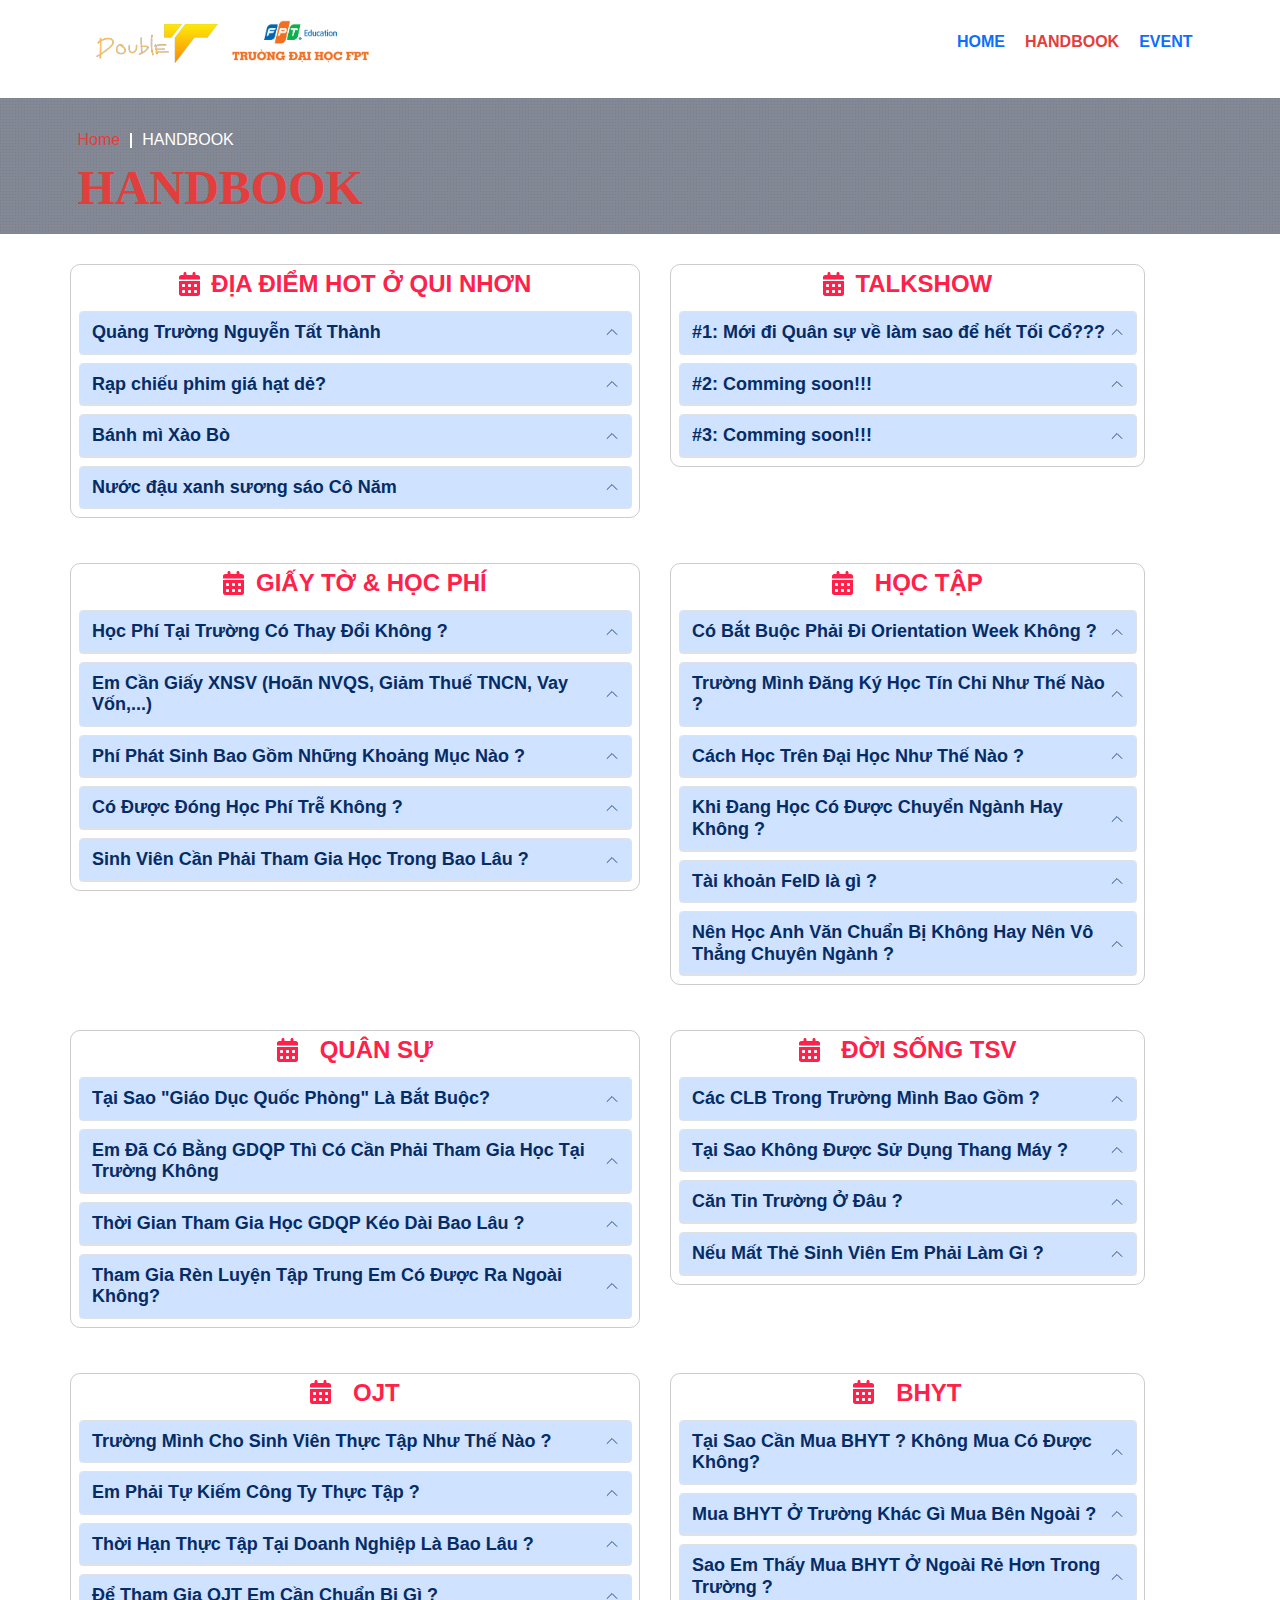
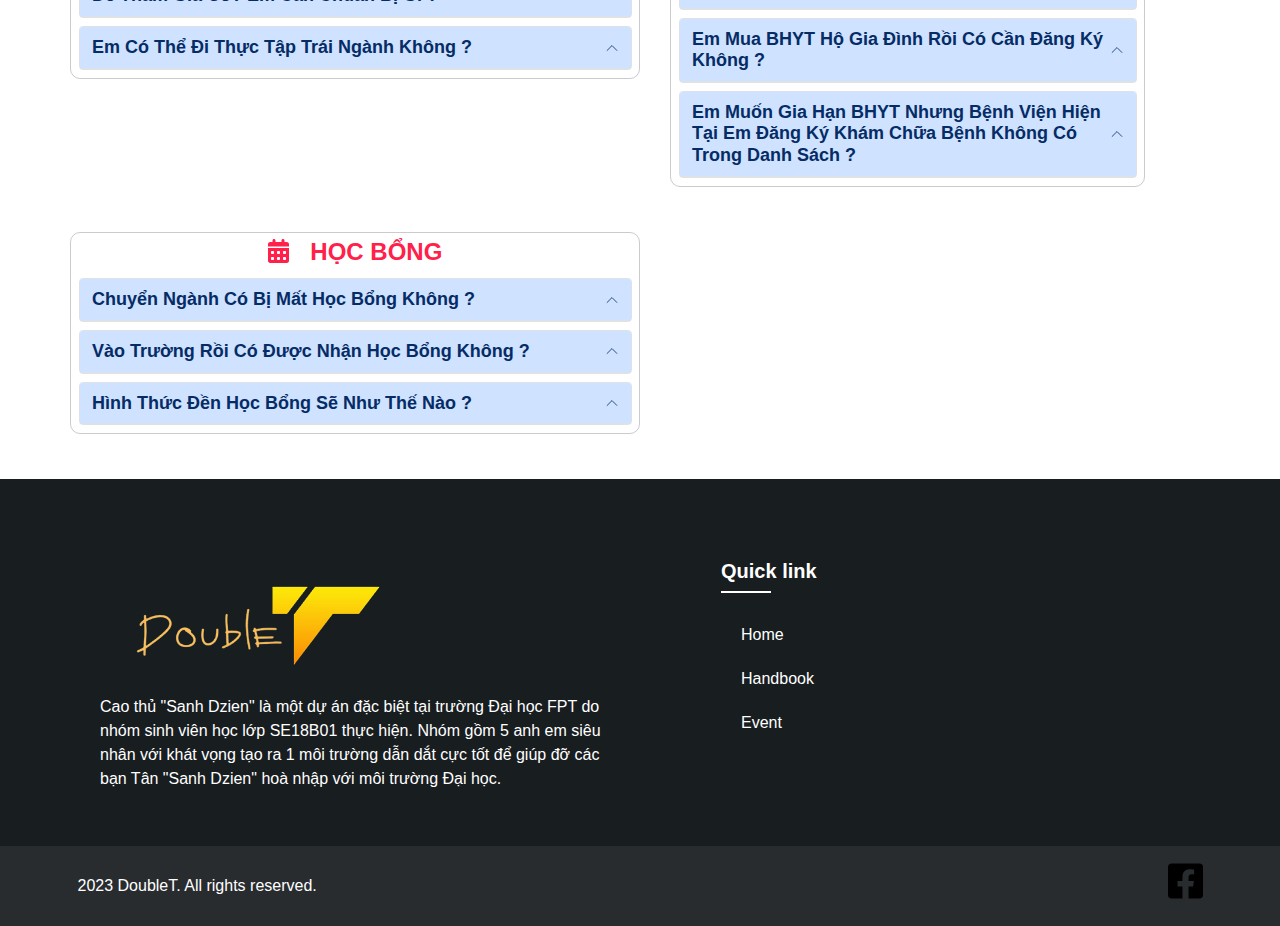
==== faq.html @ 6cdf50bf "Add files via upload" ====
<!DOCTYPE html>
<html lang="en">
    <head>
        <meta charset="UTF-8" />
        <meta name="viewport" content="width=device-width, initial-scale=1.0" />
        <title>Cao thủ "Sanh Dzien"</title>
        <!-- Reset CSS -->
        <link rel="stylesheet" href="./assest/css/reset.css" />
        <!-- bootstrap -->
        <link
            rel="stylesheet"
            href="https://cdn.jsdelivr.net/npm/bootstrap@5.3.0/dist/css/bootstrap.min.css"
        />
        <!-- swiperJS -->
        <link
            rel="stylesheet"
            href="https://cdn.jsdelivr.net/npm/swiper@10/swiper-bundle.min.css"
        />
        <!-- Style CSS -->
        <link rel="stylesheet" href="./assest/css/style.css" />
    </head>
    <body>
        <header
            class="d-flex flex-wrap justify-content-center align-items-center py-3 mb-4 container"
        >
            <a
                href="./index.html"
                class="d-flex align-items-center mb-3 mb-md-0 me-md-auto link-body-emphasis text-decoration-none"
            >
               <img
                    src="./assest/Images/logobrosis.png"
                    alt=""
                    class="logo"
                    style="width: 150px"
                />
                <!--<img
                    src="./assest/Images/logosro1-removebg-preview.png"
                    alt=""
                    class="logo"
                    style="width: 125px"
                />-->
                <img
                    src="./assest/Images/logo_1.webp"
                    alt=""
                    class="logo"
                    style="width: 145px"
                />
            </a>

            <ul class="nav nav-pills">
                <li class="nav-item">
                    <a href="./index.html" class="nav-link " aria-current="page"
                        >HOME</a
                    >
                </li>
                <li class="nav-item"><a href="./faq.html" class="nav-link active">HANDBOOK</a></li>
                <li class="nav-item">
                    <a href="./phongban.html" class="nav-link">EVENT</a>
                </li>
            </ul>
        </header>
        <main>
            <section class="breadcrumb pt-5">
                <div class="boxContent container">
                    <div class="line1">
                        <a href="./index.html" class="active">Home</a>
                        <div class="breakLine"></div>
                        <a href="./faq.html">HANDBOOK</a>
                    </div>
                    <div class="line2"><p class="title">HANDBOOK</p></div>
                </div>
                <div class="dotoverlay"></div>
            </section>
            <section class="faq-main pb-0 mt-5 mb-5">
                <div class="container">
                  <div class="faq-accordian">
                    <div class="row gap-5">
                      <div class="col-lg-6 col-md-12 mb-4" style="
                            height: fit-content;
                            border: 1px solid rgba(0, 0, 0, 0.204);
                            border-radius: 10px;
                          ">
                        <div id="ltsv">
                          <h3 style="text-align: center; margin-bottom: 12px; margin-top: 5px; color: #ff214a">
                            <svg xmlns="http://www.w3.org/2000/svg" style="transform: translateY(-2px);margin-right: 5px;" height="1em" viewBox="0 0 448 512" ><path style="fill: #ff214a;" d="M128 0c17.7 0 32 14.3 32 32V64H288V32c0-17.7 14.3-32 32-32s32 14.3 32 32V64h48c26.5 0 48 21.5 48 48v48H0V112C0 85.5 21.5 64 48 64H96V32c0-17.7 14.3-32 32-32zM0 192H448V464c0 26.5-21.5 48-48 48H48c-26.5 0-48-21.5-48-48V192zm64 80v32c0 8.8 7.2 16 16 16h32c8.8 0 16-7.2 16-16V272c0-8.8-7.2-16-16-16H80c-8.8 0-16 7.2-16 16zm128 0v32c0 8.8 7.2 16 16 16h32c8.8 0 16-7.2 16-16V272c0-8.8-7.2-16-16-16H208c-8.8 0-16 7.2-16 16zm144-16c-8.8 0-16 7.2-16 16v32c0 8.8 7.2 16 16 16h32c8.8 0 16-7.2 16-16V272c0-8.8-7.2-16-16-16H336zM64 400v32c0 8.8 7.2 16 16 16h32c8.8 0 16-7.2 16-16V400c0-8.8-7.2-16-16-16H80c-8.8 0-16 7.2-16 16zm144-16c-8.8 0-16 7.2-16 16v32c0 8.8 7.2 16 16 16h32c8.8 0 16-7.2 16-16V400c0-8.8-7.2-16-16-16H208zm112 16v32c0 8.8 7.2 16 16 16h32c8.8 0 16-7.2 16-16V400c0-8.8-7.2-16-16-16H336c-8.8 0-16 7.2-16 16z"/></svg>
                            ĐỊA ĐIỂM HOT Ở QUI NHƠN
                          </h3>
                        </div>
            
                        <div class="accordion" id="accordionExample">
                            <div class="accordion-item">
                              <h2 class="accordion-header">
                                <button class="accordion-button" type="button" data-bs-toggle="collapse" data-bs-target="#ltsv1" >
                                    Quảng Trường Nguyễn Tất Thành
                                </button>
                              </h2>
                              <div id="ltsv1" class="accordion-collapse collapse" data-bs-parent="#accordionExample">
                                <div class="accordion-body">
                                    <div class="inner">
                                        <p>
                                          là 1 trong những địa điểm không thể bỏ qua khi là 1 sinh viên ở Quy Nhơn. Nơi bắt đầu của muôn vàn câu chuyện tuổi hồng...
                                        
                                      </div>
                        
                                      <p class="desc">Google Map: <a href="https://maps.app.goo.gl/yVKrizW14YyfnUuz7">Click here!!!</a></p>
                                </div>
                                
                              </div>
                            </div>
                          </div>
                          <div class="accordion" id="accordionExample">
                            <div class="accordion-item">
                              <h2 class="accordion-header">
                                <button class="accordion-button" type="button" data-bs-toggle="collapse" data-bs-target="#ltsv2" >
                                  Rạp chiếu phim giá hạt dẻ?
                                </button>
                              </h2>
                              <div id="ltsv2" class="accordion-collapse collapse" data-bs-parent="#accordionExample">
                                <div class="accordion-body">
                                    <div class="inner">
                                        <p>
                                      Mới ra quân chắc các bạn háo hức muốn được khai sáng bởi những bộ phim lắm đúng không, here we go!!!
                                        </p>
                                        <p class="desc">Starlight: <a href="https://maps.app.goo.gl/Dq4npnHm5wUDof3q8">Click here!!!</a></p>
                                        <p class="desc">CGV: <a href="https://maps.app.goo.gl/xbCyx2JVjH7BQ7ii6">Click here!!!</a></p>
                                        <p class="desc">Dcine: <a href="https://maps.app.goo.gl/Xfr3NGsVL3CKywt36">Click here!!!</a></p>
                                      </div>
                                </div>
                              </div>
                            </div>
                            
                        </div>
                        <div class="accordion" id="accordionExample">
                          <div class="accordion-item">
                            <h2 class="accordion-header">
                              <button class="accordion-button" type="button" data-bs-toggle="collapse" data-bs-target="#ltsv3" >
                                  Bánh mì Xào Bò
                              </button>
                            </h2>
                            <div id="ltsv3" class="accordion-collapse collapse" data-bs-parent="#accordionExample">
                              <div class="accordion-body">
                                  <div class="inner">
                                      <p>
                                        Thật là nhiều kỉ niệm cái thời bọn anh cũng là Tân Sanh Diên như các em, cũng trải nghiệm qua món này với giá chỉ 15 cành nhưng cực ngon, đặc biệt vào những ngày cuối tháng!!!
                                      
                                    </div>
                      
                                    <p class="desc">Bánh Mì Xào Bò: <a href="https://maps.app.goo.gl/eTqtLLT6JgPs17zi9">Click here!!!</a></p>
                              </div>
                              
                            </div>
                          </div>
                        </div>
                        <div class="accordion" id="accordionExample">
                          <div class="accordion-item">
                            <h2 class="accordion-header">
                              <button class="accordion-button" type="button" data-bs-toggle="collapse" data-bs-target="#ltsv4" >
                                  Nước đậu xanh sương sáo Cô Năm
                              </button>
                            </h2>
                            <div id="ltsv4" class="accordion-collapse collapse" data-bs-parent="#accordionExample">
                              <div class="accordion-body">
                                  <div class="inner">
                                      <p>
                                        Đây là địa điểm giải khác tiếp theo mà không thể bỏ qua. Nước đậu xanh cực kì cuống đi kèm vài miếng sương sáo hút 1 tí phê tận 9 tầng mây. Giá chỉ 12 cành cho 1 bịch to chà bá
                                      
                                    </div>
                      
                                    <p class="desc">Nước Đậu Cô Năm: <a href="https://maps.app.goo.gl/EDifL4Qu32ECniwm8">Click here!!!</a></p>
                              </div>
                              
                            </div>
                          </div>
                        </div>
                      </div>
                      <div class="col-lg-5 col-md-12 mb-4" style="
                            height: fit-content;
                            border: 1px solid rgba(0, 0, 0, 0.204);
                            border-radius: 10px;
                          ">
                        <div id="tacb">
                          <h3 style="text-align: center; margin-bottom: 12px; margin-top: 5px; color: #ff214a">
                            <svg xmlns="http://www.w3.org/2000/svg" style="transform: translateY(-2px);margin-right: 5px;" height="1em" viewBox="0 0 448 512" ><path style="fill: #ff214a;" d="M128 0c17.7 0 32 14.3 32 32V64H288V32c0-17.7 14.3-32 32-32s32 14.3 32 32V64h48c26.5 0 48 21.5 48 48v48H0V112C0 85.5 21.5 64 48 64H96V32c0-17.7 14.3-32 32-32zM0 192H448V464c0 26.5-21.5 48-48 48H48c-26.5 0-48-21.5-48-48V192zm64 80v32c0 8.8 7.2 16 16 16h32c8.8 0 16-7.2 16-16V272c0-8.8-7.2-16-16-16H80c-8.8 0-16 7.2-16 16zm128 0v32c0 8.8 7.2 16 16 16h32c8.8 0 16-7.2 16-16V272c0-8.8-7.2-16-16-16H208c-8.8 0-16 7.2-16 16zm144-16c-8.8 0-16 7.2-16 16v32c0 8.8 7.2 16 16 16h32c8.8 0 16-7.2 16-16V272c0-8.8-7.2-16-16-16H336zM64 400v32c0 8.8 7.2 16 16 16h32c8.8 0 16-7.2 16-16V400c0-8.8-7.2-16-16-16H80c-8.8 0-16 7.2-16 16zm144-16c-8.8 0-16 7.2-16 16v32c0 8.8 7.2 16 16 16h32c8.8 0 16-7.2 16-16V400c0-8.8-7.2-16-16-16H208zm112 16v32c0 8.8 7.2 16 16 16h32c8.8 0 16-7.2 16-16V400c0-8.8-7.2-16-16-16H336c-8.8 0-16 7.2-16 16z"/></svg>
                            TALKSHOW
                          </h3>
                        </div>
                        <!-- item1 -->
                        <div class="accordion" id="accordionExample">
                            <div class="accordion-item">
                              <h2 class="accordion-header">
                                <button class="accordion-button" type="button" data-bs-toggle="collapse" data-bs-target="#tacb1" >
                                    #1: Mới đi Quân sự về làm sao để hết Tối Cổ???
                                </button>
                              </h2>
                              <div id="tacb1" class="accordion-collapse collapse" data-bs-parent="#accordionExample">
                                <div class="accordion-body">
                                    <div class="inner">
                                        <p>
                                          <!---->
                                        </p>
                                        <p>
                                          <!---->
                                        </p>
                                    </div>
                                </div>
                              </div>
                            </div>
                        </div>
                        <!-- item2 -->
                        <div class="accordion" id="accordionExample">
                            <div class="accordion-item">
                              <h2 class="accordion-header">
                                <button class="accordion-button" type="button" data-bs-toggle="collapse" data-bs-target="#tacb2" >
                                    #2: Comming soon!!!
                                </button>
                              </h2>
                              <div id="tacb2" class="accordion-collapse collapse" data-bs-parent="#accordionExample">
                                <div class="accordion-body">
                                    <div class="inner">
                                        <p>
                                          <!---->
                                        </p>
                                        <p>
                                          <!---->
                                        </p>
                                      </div>
                                </div>
                              </div>
                            </div>
                        </div>
                        <!-- item3 -->
                        <div class="accordion" id="accordionExample">
                            <div class="accordion-item">
                              <h2 class="accordion-header">
                                <button class="accordion-button" type="button" data-bs-toggle="collapse" data-bs-target="#tacb3" >
                                    #3: Comming soon!!!
                                </button>
                              </h2>
                              <div id="tacb3" class="accordion-collapse collapse" data-bs-parent="#accordionExample">
                                <div class="accordion-body">
                                    <div class="inner">
                                        <p><!----></p>
                                        <br>
                                        <p>
                                          <strong><!----></strong> <!---->
                                        </p>
                                        <br>
                                        <p>
                                          <strong><!----></strong>
                                          <!---->
                                        </p>
                                        <br>
                                        
                                      </div>
                                </div>
                              </div>
                            </div>
                        </div>
                      </div>
                      <div class="col-lg-6 col-md-12 mb-4" style="
                            height: fit-content;
                            border: 1px solid rgba(0, 0, 0, 0.204);
                            border-radius: 10px;
                          ">
                        <div id="gthp">
                          <h3 style="text-align: center;margin-bottom: 12px; margin-top: 5px; color: #ff214a">
                            <svg xmlns="http://www.w3.org/2000/svg" style="transform: translateY(-2px);margin-right: 5px;" height="1em" viewBox="0 0 448 512" ><path style="fill: #ff214a;" d="M128 0c17.7 0 32 14.3 32 32V64H288V32c0-17.7 14.3-32 32-32s32 14.3 32 32V64h48c26.5 0 48 21.5 48 48v48H0V112C0 85.5 21.5 64 48 64H96V32c0-17.7 14.3-32 32-32zM0 192H448V464c0 26.5-21.5 48-48 48H48c-26.5 0-48-21.5-48-48V192zm64 80v32c0 8.8 7.2 16 16 16h32c8.8 0 16-7.2 16-16V272c0-8.8-7.2-16-16-16H80c-8.8 0-16 7.2-16 16zm128 0v32c0 8.8 7.2 16 16 16h32c8.8 0 16-7.2 16-16V272c0-8.8-7.2-16-16-16H208c-8.8 0-16 7.2-16 16zm144-16c-8.8 0-16 7.2-16 16v32c0 8.8 7.2 16 16 16h32c8.8 0 16-7.2 16-16V272c0-8.8-7.2-16-16-16H336zM64 400v32c0 8.8 7.2 16 16 16h32c8.8 0 16-7.2 16-16V400c0-8.8-7.2-16-16-16H80c-8.8 0-16 7.2-16 16zm144-16c-8.8 0-16 7.2-16 16v32c0 8.8 7.2 16 16 16h32c8.8 0 16-7.2 16-16V400c0-8.8-7.2-16-16-16H208zm112 16v32c0 8.8 7.2 16 16 16h32c8.8 0 16-7.2 16-16V400c0-8.8-7.2-16-16-16H336c-8.8 0-16 7.2-16 16z"/></svg>
                            GIẤY TỜ &amp; HỌC PHÍ
                          </h3>
                        </div>
            
                        <!-- item1 -->
                        <div class="accordion" id="accordionExample">
                            <div class="accordion-item">
                              <h2 class="accordion-header">
                                <button class="accordion-button" type="button" data-bs-toggle="collapse" data-bs-target="#gthp1" >
                                    Học Phí Tại Trường Có Thay Đổi Không ?
                                </button>
                              </h2>
                              <div id="gthp1" class="accordion-collapse collapse" data-bs-parent="#accordionExample">
                                <div class="accordion-body">
                                    <div class="inner">
                                        <p>
                                          - Trường sẽ tăng học phí tùy theo thông báo được đề ra.
                                        </p>
                                        <p>
                                          - Thông báo thay đổi học phí sẽ được đăng cách thời điểm
                                          tăng ít nhất 01 kỳ, nên hãy theo dõi trên FAP để cập
                                          nhật thông tin nhé.
                                        </p>
                                      </div>
                                </div>
                              </div>
                            </div>
                        </div>
                        <!-- item2 -->
                        <div class="accordion" id="accordionExample">
                            <div class="accordion-item">
                              <h2 class="accordion-header">
                                <button class="accordion-button" type="button" data-bs-toggle="collapse" data-bs-target="#gthp2" >
                                    Em Cần Giấy XNSV (Hoãn NVQS, Giảm Thuế TNCN, Vay Vốn,...)
                                </button>
                              </h2>
                              <div id="gthp2" class="accordion-collapse collapse" data-bs-parent="#accordionExample">
                                <div class="accordion-body">
                                    <div class="inner">
                                        <p>
                                          <strong>1. Offline:</strong> bạn có thể thực hiện thủ
                                          tục trực tiếp tại Dịch vụ sinh viên (P.106)
                                        </p>
                                        <p>
                                          <strong>2. Online:</strong> vào FAP &gt; Phân mục Thủ tục
                                          giấy tờ &gt; Xác nhận sinh viên &gt; Điền thông tin &gt; Tải mẫu
                                          đơn &gt; Upload mẫu đơn &gt; Nộp
                                        </p>
                                        <br>
                                        <p>
                                          Thời gian nhận đơn có chữ ký và đóng dấu sẽ sau 2-3 ngày
                                          làm việc đối với giấy XNSV, giảm thuế và từ 2-3 tuần với các thủ tục vay vốn.
                                          TSV cần chú ý thời gian để đến Dịch vụ sinh viên (P.106) nhận bản cứng. Phí 
                                          thực hiện: 20.000đ/đơn.
                                        </p>
                                      </div>
                                </div>
                              </div>
                            </div>
                        </div>
                        <!-- item3 -->
                        <div class="accordion" id="accordionExample">
                            <div class="accordion-item">
                              <h2 class="accordion-header">
                                <button class="accordion-button" type="button" data-bs-toggle="collapse" data-bs-target="#gthp3" >
                                    Phí Phát Sinh Bao Gồm Những Khoảng Mục Nào ?
                                </button>
                              </h2>
                              <div id="gthp3" class="accordion-collapse collapse" data-bs-parent="#accordionExample">
                                <div class="accordion-body">
                                    <div class="inner">
                                        <p>Các chi phí phát sinh khi yêu cầu làm các thủ tục giấy tờ: <br>
                                            Phí Phúc Tra: 200.000đ (Sẽ được trả lại nếu điểm có thay đổi<br>
                                            Phí XNSV: 20.000đ<br>
                                            Phí Đóng học trễ hạn: 2.300.000đ<br>
                                            Phí Làm lại thẻ sinh viên: 100.000đ<br>
                                            Phí Chuyển Ngành: 2.300.000đ<br>
                                            Phí yêu cầu cấp bảng điểm quá trình: 200.000đ<br>
                                            ...
                                        </p>
                                      </div>
                                </div>
                              </div>
                            </div>
                        </div>
                        <!-- item4--> 
                        <div class="accordion" id="accordionExample">
                            <div class="accordion-item">
                              <h2 class="accordion-header">
                                <button class="accordion-button" type="button" data-bs-toggle="collapse" data-bs-target="#gthp4" >
                                    Có Được Đóng Học Phí Trễ Không ?
                                </button>
                              </h2>
                              <div id="gthp4" class="accordion-collapse collapse" data-bs-parent="#accordionExample">
                                <div class="accordion-body">
                                    <div class="inner">
                                        <p>
                                          - Trường sẽ thông báo thời hạn nộp học phí trên FAP.
                                        </p>
                                        <p>
                                          - Nộp trễ hạn SV sẽ được xem là
                                          <strong>"Tự nguyện thôi học"</strong>.
                                        </p>
                                        <p>
                                          - Cần đóng phí 2.300.000đ kèm học phí để có thể tham gia
                                          học tập.
                                        </p>
                                      </div>
                                </div>
                              </div>
                            </div>
                        </div>
                        <!-- item5 -->
                        <div class="accordion" id="accordionExample">
                            <div class="accordion-item">
                              <h2 class="accordion-header">
                                <button class="accordion-button" type="button" data-bs-toggle="collapse" data-bs-target="#gthp5" >
                                    Sinh Viên Cần Phải Tham Gia Học Trong Bao Lâu ?
                                </button>
                              </h2>
                              <div id="gthp5" class="accordion-collapse collapse" data-bs-parent="#accordionExample">
                                <div class="accordion-body">
                                    <div class="inner">
                                        <p>
                                          - Bao gồm: 09 kỳ học (không bao gồm thời gian học tiếng
                                          Anh dự bị)
                                        </p>
                                        <p>
                                          - Thời gian tối đa sinh viên được theo học ở trường là
                                          14 kỳ/người/ngành học (Bao gồm thời gian bảo lưu).
                                        </p>
                                        <p>- Bảo lưu không được quá 02 kỳ liên tiếp.</p>
                                      </div>
                                </div>
                              </div>
                            </div>
                        </div>
                      </div>
                      <div class="col-lg-5 col-md-12 mb-4" style="
                            height: fit-content;
                            border: 1px solid rgba(0, 0, 0, 0.204);
                            border-radius: 10px;
                          ">
                        <div id="ht">
                          <h3 style="text-align: center;margin-bottom: 12px; margin-top: 5px; color: #ff214a">
                            <svg xmlns="http://www.w3.org/2000/svg" style="transform: translateY(-2px);margin-right: 5px;" height="1em" viewBox="0 0 448 512" ><path style="fill: #ff214a;" d="M128 0c17.7 0 32 14.3 32 32V64H288V32c0-17.7 14.3-32 32-32s32 14.3 32 32V64h48c26.5 0 48 21.5 48 48v48H0V112C0 85.5 21.5 64 48 64H96V32c0-17.7 14.3-32 32-32zM0 192H448V464c0 26.5-21.5 48-48 48H48c-26.5 0-48-21.5-48-48V192zm64 80v32c0 8.8 7.2 16 16 16h32c8.8 0 16-7.2 16-16V272c0-8.8-7.2-16-16-16H80c-8.8 0-16 7.2-16 16zm128 0v32c0 8.8 7.2 16 16 16h32c8.8 0 16-7.2 16-16V272c0-8.8-7.2-16-16-16H208c-8.8 0-16 7.2-16 16zm144-16c-8.8 0-16 7.2-16 16v32c0 8.8 7.2 16 16 16h32c8.8 0 16-7.2 16-16V272c0-8.8-7.2-16-16-16H336zM64 400v32c0 8.8 7.2 16 16 16h32c8.8 0 16-7.2 16-16V400c0-8.8-7.2-16-16-16H80c-8.8 0-16 7.2-16 16zm144-16c-8.8 0-16 7.2-16 16v32c0 8.8 7.2 16 16 16h32c8.8 0 16-7.2 16-16V400c0-8.8-7.2-16-16-16H208zm112 16v32c0 8.8 7.2 16 16 16h32c8.8 0 16-7.2 16-16V400c0-8.8-7.2-16-16-16H336c-8.8 0-16 7.2-16 16z"/></svg>
                            <i class="fa fa-angle-right" style="margin: 5px"></i>
                            HỌC TẬP
                          </h3>
                        </div>
                        <!-- item1 -->
                        <div class="accordion" id="accordionExample">
                            <div class="accordion-item">
                              <h2 class="accordion-header">
                                <button class="accordion-button" type="button" data-bs-toggle="collapse" data-bs-target="#ht1" >
                                    Có Bắt Buộc Phải Đi Orientation Week Không ?
                                </button>
                              </h2>
                              <div id="ht1" class="accordion-collapse collapse" data-bs-parent="#accordionExample">
                                <div class="accordion-body">
                                    <div class="inner">
                                        <p>
                                          Bắt buộc em nhé, Orientation week là chuỗi định hướng
                                          giúp SV nắm được các thông tin cơ bản về kỹ năng mềm,
                                          thời gian học, các phòng ban hỗ trợ, CLB,... cung cấp
                                          cho SV hành trang hòa nhập vào môi trường mới.
                                        </p>
                                      </div>
                                </div>
                              </div>
                            </div>
                        </div>
                        <!-- item2 -->
                        <div class="accordion" id="accordionExample">
                            <div class="accordion-item">
                              <h2 class="accordion-header">
                                <button class="accordion-button" type="button" data-bs-toggle="collapse" data-bs-target="#ht2" >
                                    Trường Mình Đăng Ký Học Tín Chỉ Như Thế Nào ?
                                </button>
                              </h2>
                              <div id="ht2" class="accordion-collapse collapse" data-bs-parent="#accordionExample">
                                <div class="accordion-body">
                                    <div class="inner">
                                        <p>
                                          Trường theo hệ thống đăng ký theo môn. Mỗi môn sẽ tương
                                          đương với số tín chỉ khác nhau. Hãy theo dõi FAP để xem
                                          chi tiết nhé.
                                        </p>
                                      </div>
                                </div>
                              </div>
                            </div>
                        </div>
                        <!-- item3 -->
                        <div class="accordion" id="accordionExample">
                            <div class="accordion-item">
                              <h2 class="accordion-header">
                                <button class="accordion-button" type="button" data-bs-toggle="collapse" data-bs-target="#ht3" >
                                    Cách Học Trên Đại Học Như Thế Nào ?
                                </button>
                              </h2>
                              <div id="ht3" class="accordion-collapse collapse" data-bs-parent="#accordionExample">
                                <div class="accordion-body">
                                    <div class="inner">
                                        <p>
                                          Trường học là nơi tạo môi trường để các bạn có thể học
                                          tập mà trong đó: giảng viên sẽ là người hướng dẫn. Chính
                                          vì vậy đại học cần tính tự lập, nỗ lực và kỷ luật cao để
                                          đạt được thành tích tốt nhé.
                                        </p>
                                      </div>
                                </div>
                              </div>
                            </div>
                        </div>
                        <!-- item4 -->
                        <div class="accordion" id="accordionExample">
                            <div class="accordion-item">
                              <h2 class="accordion-header">
                                <button class="accordion-button" type="button" data-bs-toggle="collapse" data-bs-target="#ht4" >
                                    Khi Đang Học Có Được Chuyển Ngành Hay Không ?
                                </button>
                              </h2>
                              <div id="ht4" class="accordion-collapse collapse" data-bs-parent="#accordionExample">
                                <div class="accordion-body">
                                    <div class="inner">
                                        <p>
                                          - Việc chuyển ngành sẽ cần phải thực hiện trước 04 tuần
                                          khi kỳ học mới bắt đầu.
                                        </p>
                                        <p>
                                          - Phí thực hiện là:<strong> 2.300.000đ/lần.</strong>
                                        </p>
                                        <p>
                                          - Thủ tục thực hiện có thể online trên FAP hoặc offline
                                          tại Dịch vụ sinh viên (P.106).
                                        </p>
                                      </div>
                                </div>
                              </div>
                            </div>
                        </div>
                        <!-- item5 -->
                        <div class="accordion" id="accordionExample">
                            <div class="accordion-item">
                              <h2 class="accordion-header">
                                <button class="accordion-button" type="button" data-bs-toggle="collapse" data-bs-target="#ht5" >
                                    Tài khoản FeID là gì ?
                                </button>
                              </h2>
                              <div id="ht5" class="accordion-collapse collapse" data-bs-parent="#accordionExample">
                                <div class="accordion-body">
                                    <div class="inner">
                                        <p>
                                          - Khi vào trường TSV sẽ cung cấp mail cá nhân cho phòng
                                          đào tạo để được cấp tài khoản FeId
                                        </p>
                                        <p>
                                          - Sinh viên sẽ dùng để đăng nhập vào trang fap.fpt.edu.vn
                                          để cập nhật thời khoá biểu, điểm thi, tin tức từ trường
                                        </p>
                                        <p>
                                          - Mọi vấn đề liên hệ đến BroSis của mình đê được hướng dẫn
                                          hổ trợ.
                                        </p>
                                      </div>
                                </div>
                              </div>
                            </div>
                        </div>
                        <!-- item6 -->
                        <div class="accordion" id="accordionExample">
                            <div class="accordion-item">
                              <h2 class="accordion-header">
                                <button class="accordion-button" type="button" data-bs-toggle="collapse" data-bs-target="#ht6" >
                                    Nên Học Anh Văn Chuẩn Bị Không Hay Nên Vô Thẳng Chuyên Ngành ?
                                </button>
                              </h2>
                              <div id="ht6" class="accordion-collapse collapse" data-bs-parent="#accordionExample">
                                <div class="accordion-body">
                                    <div class="inner">
                                        <p>- Quyết định là tùy thuộc vào bạn.</p>
                                        <p>
                                          - Nếu không cần lo lắng tài chính, muốn nhiều trải
                                          nghiệm thì học tiếng Anh sẽ cung cấp theo cho bạn khoảng
                                          thời gian, kỷ niệm sinh hoạt cùng bạn bè,...
                                        </p>
                                        <p>
                                          - Có nguyện vọng sớm tốt nghiệp: nộp bằng tiếng Anh để
                                          được vào thẳng chuyên ngành --&gt; rút ngắn được thời gian
                                          tham gia học.
                                        </p>
                                      </div>
                                </div>
                              </div>
                            </div>
                        </div>
                      </div>
                      <div class="col-lg-6 col-md-12 mb-4" style="
                            height: fit-content;
                            border: 1px solid rgba(0, 0, 0, 0.204);
                            border-radius: 10px;
                          ">
                        <div id="qs">
                          <h3 style="text-align: center;margin-bottom: 12px; margin-top: 5px; color: #ff214a">
                            <svg xmlns="http://www.w3.org/2000/svg" style="transform: translateY(-2px);margin-right: 5px;" height="1em" viewBox="0 0 448 512" ><path style="fill: #ff214a;" d="M128 0c17.7 0 32 14.3 32 32V64H288V32c0-17.7 14.3-32 32-32s32 14.3 32 32V64h48c26.5 0 48 21.5 48 48v48H0V112C0 85.5 21.5 64 48 64H96V32c0-17.7 14.3-32 32-32zM0 192H448V464c0 26.5-21.5 48-48 48H48c-26.5 0-48-21.5-48-48V192zm64 80v32c0 8.8 7.2 16 16 16h32c8.8 0 16-7.2 16-16V272c0-8.8-7.2-16-16-16H80c-8.8 0-16 7.2-16 16zm128 0v32c0 8.8 7.2 16 16 16h32c8.8 0 16-7.2 16-16V272c0-8.8-7.2-16-16-16H208c-8.8 0-16 7.2-16 16zm144-16c-8.8 0-16 7.2-16 16v32c0 8.8 7.2 16 16 16h32c8.8 0 16-7.2 16-16V272c0-8.8-7.2-16-16-16H336zM64 400v32c0 8.8 7.2 16 16 16h32c8.8 0 16-7.2 16-16V400c0-8.8-7.2-16-16-16H80c-8.8 0-16 7.2-16 16zm144-16c-8.8 0-16 7.2-16 16v32c0 8.8 7.2 16 16 16h32c8.8 0 16-7.2 16-16V400c0-8.8-7.2-16-16-16H208zm112 16v32c0 8.8 7.2 16 16 16h32c8.8 0 16-7.2 16-16V400c0-8.8-7.2-16-16-16H336c-8.8 0-16 7.2-16 16z"/></svg>
                            <i class="fa fa-sun" style="margin: 5px"></i>
                            QUÂN SỰ
                          </h3>
                        </div>
            
                        <!-- item1 -->
                        <div class="accordion" id="accordionExample">
                            <div class="accordion-item">
                              <h2 class="accordion-header">
                                <button class="accordion-button" type="button" data-bs-toggle="collapse" data-bs-target="#qs1" >
                                    Tại Sao "Giáo Dục Quốc Phòng" Là Bắt Buộc?
                                </button>
                              </h2>
                              <div id="qs1" class="accordion-collapse collapse" data-bs-parent="#accordionExample">
                                <div class="accordion-body">
                                    <div class="inner">
                                        <p>
                                          - Đây là một trong những điều kiện để được xét tốt
                                          nghiệp bậc cử nhân.
                                        </p>
                                        <p>
                                          - Sau khi tham gia học GDQP các bạn sinh viên sẽ nhận
                                          được bằng chứng nhận hoàn thành sau khi học (Theo dõi
                                          FAP để biết về lịch phát bằng nếu có).
                                        </p>
                                      </div>
                                </div>
                              </div>
                            </div>
                        </div>
                        <!-- item2 -->
                        <div class="accordion" id="accordionExample">
                            <div class="accordion-item">
                              <h2 class="accordion-header">
                                <button class="accordion-button" type="button" data-bs-toggle="collapse" data-bs-target="#qs2" >
                                    Em Đã Có Bằng GDQP Thì Có Cần Phải Tham Gia Học Tại Trường Không
                                </button>
                              </h2>
                              <div id="qs2" class="accordion-collapse collapse" data-bs-parent="#accordionExample">
                                <div class="accordion-body">
                                    <div class="inner">
                                        <p>
                                          - Vẫn có vì đi kèm với học GDQP đây còn được xem là
                                          ""tháng rèn luyện tập trung"" - là thời gian để TSV rèn
                                          luyện tính tự lập và hòa nhập nhanh chóng hơn trong môi
                                          trường.
                                        </p>
                                        <p>
                                          - Tuy nhiên TSV sẽ được miễn học lý thuyết và chỉ cần
                                          tham gia học thực hành tại Trường Quân sự Quân khu 7
                                          theo sự sắp xếp của nhà trường.
                                        </p>
                                        <p>
                                          - Để được miễn học phần lý thuyết SV cần nộp bảng cứng
                                          của chứng chỉ GDQP tại Dịch vụ sinh viên (P.106).
                                        </p>
                                      </div>
                                </div>
                              </div>
                            </div>
                        </div>
                        <!-- item3 -->
                        <div class="accordion" id="accordionExample">
                            <div class="accordion-item">
                              <h2 class="accordion-header">
                                <button class="accordion-button" type="button" data-bs-toggle="collapse" data-bs-target="#qs3" >
                                    Thời Gian Tham Gia Học GDQP Kéo Dài Bao Lâu ?
                                </button>
                              </h2>
                              <div id="qs3" class="accordion-collapse collapse" data-bs-parent="#accordionExample">
                                <div class="accordion-body">
                                    <div class="inner">
                                        <p>
                                          Sẽ kéo dài trong 01 tháng. Lịch trình chi tiết sẽ thông
                                          báo sau trong mục "Lịch trình TSV".
                                        </p>
                                      </div>
                                </div>
                              </div>
                            </div>
                        </div>
                        <!-- item4 
                        <div class="accordion" id="accordionExample">
                            <div class="accordion-item">
                              <h2 class="accordion-header">
                                <button class="accordion-button" type="button" data-bs-toggle="collapse" data-bs-target="#qs4" >
                                    Có Được Đóng Học Phí Trễ Không ?
                                </button>
                              </h2>
                              <div id="qs4" class="accordion-collapse collapse" data-bs-parent="#accordionExample">
                                <div class="accordion-body">
                                    <div class="inner">
                                        <p>
                                          - Trường sẽ thông báo thời hạn nộp học phí trên FAP.
                                        </p>
                                        <p>
                                          - Nộp trễ hạn SV sẽ được xem là
                                          <strong>"Tự nguyện thôi học"</strong>.
                                        </p>
                                        <p>
                                          - Cần đóng phí 2.300.000đ kèm học phí để có thể tham gia
                                          học tập.
                                        </p>
                                      </div>
                                </div>
                              </div>
                            </div>
                        </div>-->
                        <!-- item5 -->
                        <div class="accordion" id="accordionExample">
                            <div class="accordion-item">
                              <h2 class="accordion-header">
                                <button class="accordion-button" type="button" data-bs-toggle="collapse" data-bs-target="#qs5" >
                                    Tham Gia Rèn Luyện Tập Trung Em Có Được Ra Ngoài Không?
                                </button>
                              </h2>
                              <div id="qs5" class="accordion-collapse collapse" data-bs-parent="#accordionExample">
                                <div class="accordion-body">
                                    <div class="inner">
                                        <p>
                                          Cần có sự xem xét và chấp thuận từ những bên liên quan
                                          cho những lý do hợp lý - vui lòng liên hệ với cán bộ hỗ
                                          trợ trong khu quân sự để được biết chi tiết.
                                        </p>
                                      </div>
                                </div>
                              </div>
                            </div>
                        </div>
                      </div>
                      <div class="col-lg-5 col-md-12 mb-4" style="
                            height: fit-content;
                            border: 1px solid rgba(0, 0, 0, 0.204);
                            border-radius: 10px;
                          ">
                        <div id="hdtsv">
                          <h3 style="text-align: center;margin-bottom: 12px; margin-top: 5px; color: #ff214a">
                            <svg xmlns="http://www.w3.org/2000/svg" style="transform: translateY(-2px);margin-right: 5px;" height="1em" viewBox="0 0 448 512" ><path style="fill: #ff214a;" d="M128 0c17.7 0 32 14.3 32 32V64H288V32c0-17.7 14.3-32 32-32s32 14.3 32 32V64h48c26.5 0 48 21.5 48 48v48H0V112C0 85.5 21.5 64 48 64H96V32c0-17.7 14.3-32 32-32zM0 192H448V464c0 26.5-21.5 48-48 48H48c-26.5 0-48-21.5-48-48V192zm64 80v32c0 8.8 7.2 16 16 16h32c8.8 0 16-7.2 16-16V272c0-8.8-7.2-16-16-16H80c-8.8 0-16 7.2-16 16zm128 0v32c0 8.8 7.2 16 16 16h32c8.8 0 16-7.2 16-16V272c0-8.8-7.2-16-16-16H208c-8.8 0-16 7.2-16 16zm144-16c-8.8 0-16 7.2-16 16v32c0 8.8 7.2 16 16 16h32c8.8 0 16-7.2 16-16V272c0-8.8-7.2-16-16-16H336zM64 400v32c0 8.8 7.2 16 16 16h32c8.8 0 16-7.2 16-16V400c0-8.8-7.2-16-16-16H80c-8.8 0-16 7.2-16 16zm144-16c-8.8 0-16 7.2-16 16v32c0 8.8 7.2 16 16 16h32c8.8 0 16-7.2 16-16V400c0-8.8-7.2-16-16-16H208zm112 16v32c0 8.8 7.2 16 16 16h32c8.8 0 16-7.2 16-16V400c0-8.8-7.2-16-16-16H336c-8.8 0-16 7.2-16 16z"/></svg>
                            <i class="fa fa-times" style="margin: 5px"></i>
                            ĐỜI SỐNG TSV
                          </h3>
                        </div>
                        <!-- item1 -->
                        <div class="accordion" id="accordionExample">
                            <div class="accordion-item">
                              <h2 class="accordion-header">
                                <button class="accordion-button" type="button" data-bs-toggle="collapse" data-bs-target="#hdtsv1" >
                                    Các CLB Trong Trường Mình Bao Gồm ?
                                </button>
                              </h2>
                              <div id="hdtsv1" class="accordion-collapse collapse" data-bs-parent="#accordionExample">
                                <div class="accordion-body">
                                    <div class="inner">
                                        <p>
                                          Trường có tất cả là 14 CLB liên quan đến nhiều lĩnh vực 
                                            khác nhau cho các bạn sinh viên thoả sức trải nghiệm và khám phá:<br>
                                            CLB Học thuật<br>			
1	Lingocetera	Lingo	<br>
2	Developer Club - FPTUQN	DevUp	<br>
3	CAYC - CLB Thiết Kế	CAYC	<br>
CLB Năng khiếu			<br>
4	FPT Music Club	FMC	<br>
5	Zero Crew - CLB Dance FUQN	FDC	<br>
6	Traditional Musical Instrument Club	FIT	<br>
CLB Thể thao			<br>
7	FPT Soccer Club	FSC	<br>
8	FUQN Vovinam Club	FVC	<br>
9	F-Kickboxing	FKB	<br>
10	F-Badminton Club	FBC	<br>
11	Esports FPT Quy Nhon Club	<br>
CLB Cộng Đồng			<br>
12	Event Management	EvM	<br>
13	CLB Truyền thông Pes	PES	<br>
14	CLB Organization	USO	

                                        </p>
                                      </div>
                                </div>
                              </div>
                            </div>
                        </div>
                        <!-- item2 -->
                        <div class="accordion" id="accordionExample">
                            <div class="accordion-item">
                              <h2 class="accordion-header">
                                <button class="accordion-button" type="button" data-bs-toggle="collapse" data-bs-target="#hdtsv2" >
                                    Tại Sao Không Được Sử Dụng Thang Máy ?
                                </button>
                              </h2>
                              <div id="hdtsv2" class="accordion-collapse collapse" data-bs-parent="#accordionExample">
                                <div class="accordion-body">
                                    <div class="inner">
                                        <p>
                                            Thang máy nhằm mục đích phụ vụ cho Giảng viên/CBNV làm
                                            việc tại các tầng cao.
                                          </p>
                                      </div>
                                </div>
                              </div>
                            </div>
                        </div>
                        <!-- item3 -->
                        <div class="accordion" id="accordionExample">
                            <div class="accordion-item">
                              <h2 class="accordion-header">
                                <button class="accordion-button" type="button" data-bs-toggle="collapse" data-bs-target="#hdtsv3" >
                                    Căn Tin Trường Ở Đâu ?
                                </button>
                              </h2>
                              <div id="hdtsv3" class="accordion-collapse collapse" data-bs-parent="#accordionExample">
                                <div class="accordion-body">
                                    <div class="inner">
                                        <p>
                                          Từ cửa chính Toà BETA đại học FPT Quy Nhơn, nhìn sang phải là
                                          toà căn tin của trường
                                        </p>
                                        <p>- Tầng 1: Căn tin phục vụ các loại đồ ăn sáng trưa tối cho Sinh Viên.</p>
                                        <p>- Tầng 2: Khu vực căn tin dành cho FSchool.</p>
                                        <p>- Cạnh Tầng trêt: Cửa hàng tiện lợi thu nhỏ trong trường cho HS-SV KTX.</p>
                                      </div>
                                </div>
                              </div>
                            </div>
                        </div>
                        <!-- 
                        <div class="accordion" id="accordionExample">
                            <div class="accordion-item">
                              <h2 class="accordion-header">
                                <button class="accordion-button" type="button" data-bs-toggle="collapse" data-bs-target="#hdtsv4" >
                                    TỪ KTX Bắt Xe Bus Thế Nào Vậy ?
                                </button>
                              </h2>
                              <div id="hdtsv4" class="accordion-collapse collapse" data-bs-parent="#accordionExample">
                                <div class="accordion-body">
                                    <div class="inner">
                                        <p>1. Bắt xe 99 màu đỏ (tầm 15p sẽ có 1 xe)</p>
                                        <p>
                                          2. Đưa thẻ sinh viên cứng thì giá xe là 3.000đ/chuyến
                                        </p>
                                        <p>3. Trạm trung chuyển</p>
                                        <p>
                                          - Đi tầm 30 phút sẽ ngừng tại chung cư C7,C8 (trên đường
                                          Man Thiện) hay trước trường Giao Thông Vận Tải đối diện
                                          điện máy Nguyễn Kim. Đợi F-bus.
                                        </p>
                                        <p>- Dừng tại Ngã ba Mỹ Thành. Đợi xe D4.</p>
                                        <p>4. Từ trạm đến trường</p>
                                        <p>
                                          - Lịch trình F-bus xem
                                          <a style="font-weight: bold" href="https://www.facebook.com/fptaround/posts/659513122880908?ref=embed_post">tại đây</a>.
                                        </p>
                                        <p>
                                          - Xe D4 sẽ dừng tại trạm khu CNC cách trường vài trăm
                                          mét đi bộ.
                                        </p>
                                      </div>
                                </div>
                              </div>
                            </div>
                        </div>-->
                        <!-- item5 -->
                        <div class="accordion" id="accordionExample">
                            <div class="accordion-item">
                              <h2 class="accordion-header">
                                <button class="accordion-button" type="button" data-bs-toggle="collapse" data-bs-target="#hdtsv5" >
                                    Nếu Mất Thẻ Sinh Viên Em Phải Làm Gì ?
                                </button>
                              </h2>
                              <div id="hdtsv5" class="accordion-collapse collapse" data-bs-parent="#accordionExample">
                                <div class="accordion-body">
                                    <div class="inner">
                                        <p>
                                          - Em cần liên hệ với phòng Dịch vụ sinh viên (P.106) để
                                          thực hiện thủ tục làm lại thẻ SV theo sự hướng dẫn của
                                          các anh/chị cán bộ.
                                        </p>
                                        <p>
                                          - Để thực hiện thủ tục này bạn cần thực hiện đóng phí là
                                          100.000đ
                                        </p>
                                      </div>
                                </div>
                              </div>
                            </div>
                        </div>
                      </div>
                      <div class="col-lg-6 col-md-12 mb-4" style="
                            height: fit-content;
                            border: 1px solid rgba(0, 0, 0, 0.204);
                            border-radius: 10px;
                          ">
                        <div id="ojt">
                          <h3 style="text-align: center;margin-bottom: 12px; margin-top: 5px; color: #ff214a">
                            <svg xmlns="http://www.w3.org/2000/svg" style="transform: translateY(-2px);margin-right: 5px;" height="1em" viewBox="0 0 448 512" ><path style="fill: #ff214a;" d="M128 0c17.7 0 32 14.3 32 32V64H288V32c0-17.7 14.3-32 32-32s32 14.3 32 32V64h48c26.5 0 48 21.5 48 48v48H0V112C0 85.5 21.5 64 48 64H96V32c0-17.7 14.3-32 32-32zM0 192H448V464c0 26.5-21.5 48-48 48H48c-26.5 0-48-21.5-48-48V192zm64 80v32c0 8.8 7.2 16 16 16h32c8.8 0 16-7.2 16-16V272c0-8.8-7.2-16-16-16H80c-8.8 0-16 7.2-16 16zm128 0v32c0 8.8 7.2 16 16 16h32c8.8 0 16-7.2 16-16V272c0-8.8-7.2-16-16-16H208c-8.8 0-16 7.2-16 16zm144-16c-8.8 0-16 7.2-16 16v32c0 8.8 7.2 16 16 16h32c8.8 0 16-7.2 16-16V272c0-8.8-7.2-16-16-16H336zM64 400v32c0 8.8 7.2 16 16 16h32c8.8 0 16-7.2 16-16V400c0-8.8-7.2-16-16-16H80c-8.8 0-16 7.2-16 16zm144-16c-8.8 0-16 7.2-16 16v32c0 8.8 7.2 16 16 16h32c8.8 0 16-7.2 16-16V400c0-8.8-7.2-16-16-16H208zm112 16v32c0 8.8 7.2 16 16 16h32c8.8 0 16-7.2 16-16V400c0-8.8-7.2-16-16-16H336c-8.8 0-16 7.2-16 16z"/></svg>
                            <i class="fa fa-bell-o" style="margin: 5px"></i>
                            OJT
                          </h3>
                        </div>
            
                        <!-- item1 -->
                        <div class="accordion" id="accordionExample">
                            <div class="accordion-item">
                              <h2 class="accordion-header">
                                <button class="accordion-button" type="button" data-bs-toggle="collapse" data-bs-target="#ojt1" >
                                    Trường Mình Cho Sinh Viên Thực Tập Như Thế Nào ?
                                </button>
                              </h2>
                              <div id="ojt1" class="accordion-collapse collapse" data-bs-parent="#accordionExample">
                                <div class="accordion-body">
                                    <div class="inner">
                                        <p>
                                          - Thực tập hay On The Job Traning (OJT) được diễn ra tại
                                          kỳ 6 chuyên ngành.
                                        </p>
                                        <p>
                                          - Đây là một trong những điều kiện tiên quyết để xét tốt
                                          nghiệp.
                                        </p>
                                        <p>
                                          - Để biết chi tiết về OJT các bạn có thể xem
                                          <a style="font-weight: bold" href="https://career-hcmuni.fpt.edu.vn/ojt">tại đây</a>.
                                        </p>
                                      </div>
                                </div>
                              </div>
                            </div>
                        </div>
                        <!-- item2 -->
                        <div class="accordion" id="accordionExample">
                            <div class="accordion-item">
                              <h2 class="accordion-header">
                                <button class="accordion-button" type="button" data-bs-toggle="collapse" data-bs-target="#ojt2" >
                                    Em Phải Tự Kiếm Công Ty Thực Tập ?
                                </button>
                              </h2>
                              <div id="ojt2" class="accordion-collapse collapse" data-bs-parent="#accordionExample">
                                <div class="accordion-body">
                                    <div class="inner">
                                        <p>
                                          - Trường có phòng Quan hệ doanh nghiệp - là cầu nối giữa
                                          sinh viên FPT và các doanh nghiệp.
                                        </p>
                                        <p>
                                          - Bạn có thể tự chọn công ty phù hợp với ngành hoặc chọn
                                          công ty trong danh sách trường đưa ra.
                                        </p>
                                        <p>
                                          - Để biết chi tiết về OJT các bạn có thể xem
                                          <a style="font-weight: bold" target="_blank" href="https://career-hcmuni.fpt.edu.vn/ojt">tại đây</a>.
                                        </p>
                                      </div>
                                </div>
                              </div>
                            </div>
                        </div>
                        <!-- item3 -->
                        <div class="accordion" id="accordionExample">
                            <div class="accordion-item">
                              <h2 class="accordion-header">
                                <button class="accordion-button" type="button" data-bs-toggle="collapse" data-bs-target="#ojt3" >
                                    Thời Hạn Thực Tập Tại Doanh Nghiệp Là Bao Lâu ?
                                </button>
                              </h2>
                              <div id="ojt3" class="accordion-collapse collapse" data-bs-parent="#accordionExample">
                                <div class="accordion-body">
                                    <div class="inner">
                                        <p>Ít nhất 12 tuần kể từ khi đi thực tập chính thức.</p>
                                      </div>
                                </div>
                              </div>
                            </div>
                        </div>
                        <!-- item4 -->
                        <div class="accordion" id="accordionExample">
                            <div class="accordion-item">
                              <h2 class="accordion-header">
                                <button class="accordion-button" type="button" data-bs-toggle="collapse" data-bs-target="#ojt4" >
                                    Để Tham Gia OJT Em Cần Chuẩn Bị Gì ?
                                </button>
                              </h2>
                              <div id="ojt4" class="accordion-collapse collapse" data-bs-parent="#accordionExample">
                                <div class="accordion-body">
                                    <div class="inner">
                                        <p>- Các kỹ năng mềm (giao tiếp,...).</p>
                                        <p>
                                          - Chuyên môn nền tảng (một số công ty sẽ có kiểm tra đầu
                                          vào).
                                        </p>
                                        <p>- Tinh thần thật tốt.</p>
                                        <p>- CV online và proposal (nếu có).</p>
                                        <p>
                                          - Và các giấy tờ khác theo yêu cầu của trường (nếu có).
                                        </p>
                                      </div>
                                </div>
                              </div>
                            </div>
                        </div>
                        <!-- item5 -->
                        <div class="accordion" id="accordionExample">
                            <div class="accordion-item">
                              <h2 class="accordion-header">
                                <button class="accordion-button" type="button" data-bs-toggle="collapse" data-bs-target="#ojt5" >
                                    Em Có Thể Đi Thực Tập Trái Ngành Không ?
                                </button>
                              </h2>
                              <div id="ojt5" class="accordion-collapse collapse" data-bs-parent="#accordionExample">
                                <div class="accordion-body">
                                    <div class="inner">
                                        <p>
                                          - OJT là theo chương trình học vì vậy cần chọn đúng nhóm
                                          ngành thực tập.
                                        </p>
                                        <p>
                                          - Để biết chi tiết về OJT các bạn có thể xem
                                          <a style="font-weight: bold" target="_blank" href="https://career-hcmuni.fpt.edu.vn/ojt">tại đây</a>.
                                        </p>
                                      </div>
                                </div>
                              </div>
                            </div>
                        </div>
                      </div>
                      <div class="col-lg-5 col-md-12 mb-4" style="
                            height: fit-content;
                            border: 1px solid rgba(0, 0, 0, 0.204);
                            border-radius: 10px;
                          ">
                        <div id="bhyt">
                          <h3 style="text-align: center;margin-bottom: 12px; margin-top: 5px; color: #ff214a">
                            <svg xmlns="http://www.w3.org/2000/svg" style="transform: translateY(-2px);margin-right: 5px;" height="1em" viewBox="0 0 448 512" ><path style="fill: #ff214a;" d="M128 0c17.7 0 32 14.3 32 32V64H288V32c0-17.7 14.3-32 32-32s32 14.3 32 32V64h48c26.5 0 48 21.5 48 48v48H0V112C0 85.5 21.5 64 48 64H96V32c0-17.7 14.3-32 32-32zM0 192H448V464c0 26.5-21.5 48-48 48H48c-26.5 0-48-21.5-48-48V192zm64 80v32c0 8.8 7.2 16 16 16h32c8.8 0 16-7.2 16-16V272c0-8.8-7.2-16-16-16H80c-8.8 0-16 7.2-16 16zm128 0v32c0 8.8 7.2 16 16 16h32c8.8 0 16-7.2 16-16V272c0-8.8-7.2-16-16-16H208c-8.8 0-16 7.2-16 16zm144-16c-8.8 0-16 7.2-16 16v32c0 8.8 7.2 16 16 16h32c8.8 0 16-7.2 16-16V272c0-8.8-7.2-16-16-16H336zM64 400v32c0 8.8 7.2 16 16 16h32c8.8 0 16-7.2 16-16V400c0-8.8-7.2-16-16-16H80c-8.8 0-16 7.2-16 16zm144-16c-8.8 0-16 7.2-16 16v32c0 8.8 7.2 16 16 16h32c8.8 0 16-7.2 16-16V400c0-8.8-7.2-16-16-16H208zm112 16v32c0 8.8 7.2 16 16 16h32c8.8 0 16-7.2 16-16V400c0-8.8-7.2-16-16-16H336c-8.8 0-16 7.2-16 16z"/></svg>
                            <i class="fa fa-envelope-open" style="margin: 5px"></i>
                            BHYT
                          </h3>
                        </div>
                        <!-- item1 -->
                        <div class="accordion" id="accordionExample">
                            <div class="accordion-item">
                              <h2 class="accordion-header">
                                <button class="accordion-button" type="button" data-bs-toggle="collapse" data-bs-target="#bhyt1" >
                                    Tại Sao Cần Mua BHYT ? Không Mua Có Được Không?
                                </button>
                              </h2>
                              <div id="bhyt1" class="accordion-collapse collapse" data-bs-parent="#accordionExample">
                                <div class="accordion-body">
                                    <div class="inner">
                                        <p>
                                          - BHYT là cần thiết để phòng ngừa cho các trường hợp rủi
                                          ro.
                                        </p>
                                        <p>- Có thể tự mua/mua tại trường (DVSV).</p>
                                        <p>
                                          - Việc duy trì BHYT khiến cho hạn mức quyền lợi tốt hơn
                                          với BHYT bị ngắt quãng (chi tiết tìm hiểu về quyền lợi
                                          BHYT 5 năm liên tục).
                                        </p>
                                        <p>
                                          - Nếu có thể nên mua, trong trường hợp không tham gia
                                          BHYT, cần TSV xác nhận đã nhận đủ thông tin từ Brothers
                                          and Sisters.
                                        </p>
                                      </div>
                                </div>
                              </div>
                            </div>
                        </div>
                        <!-- item2 -->
                        <div class="accordion" id="accordionExample">
                            <div class="accordion-item">
                              <h2 class="accordion-header">
                                <button class="accordion-button" type="button" data-bs-toggle="collapse" data-bs-target="#bhyt2" >
                                    Mua BHYT Ở Trường Khác Gì Mua Bên Ngoài ?
                                </button>
                              </h2>
                              <div id="bhyt2" class="accordion-collapse collapse" data-bs-parent="#accordionExample">
                                <div class="accordion-body">
                                    <div class="inner">
                                        <p>
                                          BHYT mua tại trường có chính sách hỗ trợ nên sẽ rẻ hơn
                                          bên ngoài. Chính vì vậy hãy theo dõi thông báo từ
                                          Brothers and Sisters hoặc trên FAP/mail để cập nhật
                                          thông tin về thời gian mở đăng ký BHYT.
                                        </p>
                                      </div>
                                </div>
                              </div>
                            </div>
                        </div>
                        <!-- item3 -->
                        <div class="accordion" id="accordionExample">
                            <div class="accordion-item">
                              <h2 class="accordion-header">
                                <button class="accordion-button" type="button" data-bs-toggle="collapse" data-bs-target="#bhyt3" >
                                    Sao Em Thấy Mua BHYT Ở Ngoài Rẻ Hơn Trong Trường ?
                                </button>
                              </h2>
                              <div id="bhyt3" class="accordion-collapse collapse" data-bs-parent="#accordionExample">
                                <div class="accordion-body">
                                    <div class="inner">
                                        <p>
                                          Gói BHYT được mua tại trường có thời hạn sử dụng nhiều
                                          tháng hơn bên ngoài nên sẽ mắc hơn nhưng bình quân hàng
                                          tháng rẻ hơn.
                                        </p>
                                      </div>
                                </div>
                              </div>
                            </div>
                        </div>
                        <!-- item4 -->
                        <div class="accordion" id="accordionExample">
                            <div class="accordion-item">
                              <h2 class="accordion-header">
                                <button class="accordion-button" type="button" data-bs-toggle="collapse" data-bs-target="#bhyt4" >
                                    Em Mua BHYT Hộ Gia Đình Rồi Có Cần Đăng Ký Không ?
                                </button>
                              </h2>
                              <div id="bhyt4" class="accordion-collapse collapse" data-bs-parent="#accordionExample">
                                <div class="accordion-body">
                                    <div class="inner">
                                        <p>Mua theo hộ rồi thì không cần nữa.</p>
                                      </div>
                                </div>
                              </div>
                            </div>
                        </div>
                        <!-- item5 -->
                        <div class="accordion" id="accordionExample">
                            <div class="accordion-item">
                              <h2 class="accordion-header">
                                <button class="accordion-button" type="button" data-bs-toggle="collapse" data-bs-target="#bhyt5" >
                                    Em Muốn Gia Hạn BHYT Nhưng Bệnh Viện Hiện Tại Em Đăng Ký Khám Chữa Bệnh Không Có Trong Danh Sách ?
                                </button>
                              </h2>
                              <div id="bhyt5" class="accordion-collapse collapse" data-bs-parent="#accordionExample">
                                <div class="accordion-body">
                                    <div class="inner">
                                        <p>
                                          - Danh sách bệnh viện KCB chỉ có phạm vi là các bệnh
                                          viện trong khu vực TP.Quy Nhơn
                                        </p>
                                        <p>
                                          - Cần đọc kỹ về thông tin bệnh viện và ghi chú đi kèm để
                                          có thể lựa chọn bệnh viện phù hợp.
                                        </p>
                                        <p>
                                          - Một số bệnh viện nằm trong diện chỉ gia hạn cho BHYT
                                          hiện đang đăng ký và không chấp nhận đăng ký mới.
                                        </p>
                                      </div>
                                </div>
                              </div>
                            </div>
                        </div>
            
                      </div>
            
                      <div class="col-lg-6 col-md-12 mb-4" style="
                          height: fit-content;
                          border: 1px solid rgba(0, 0, 0, 0.204);
                          border-radius: 10px;
                        ">
                        <div id="hb">
                          <h3 style="text-align: center;margin-bottom: 12px; margin-top: 5px; color: #ff214a">
                            <svg xmlns="http://www.w3.org/2000/svg" style="transform: translateY(-2px);margin-right: 5px;" height="1em" viewBox="0 0 448 512" ><path style="fill: #ff214a;" d="M128 0c17.7 0 32 14.3 32 32V64H288V32c0-17.7 14.3-32 32-32s32 14.3 32 32V64h48c26.5 0 48 21.5 48 48v48H0V112C0 85.5 21.5 64 48 64H96V32c0-17.7 14.3-32 32-32zM0 192H448V464c0 26.5-21.5 48-48 48H48c-26.5 0-48-21.5-48-48V192zm64 80v32c0 8.8 7.2 16 16 16h32c8.8 0 16-7.2 16-16V272c0-8.8-7.2-16-16-16H80c-8.8 0-16 7.2-16 16zm128 0v32c0 8.8 7.2 16 16 16h32c8.8 0 16-7.2 16-16V272c0-8.8-7.2-16-16-16H208c-8.8 0-16 7.2-16 16zm144-16c-8.8 0-16 7.2-16 16v32c0 8.8 7.2 16 16 16h32c8.8 0 16-7.2 16-16V272c0-8.8-7.2-16-16-16H336zM64 400v32c0 8.8 7.2 16 16 16h32c8.8 0 16-7.2 16-16V400c0-8.8-7.2-16-16-16H80c-8.8 0-16 7.2-16 16zm144-16c-8.8 0-16 7.2-16 16v32c0 8.8 7.2 16 16 16h32c8.8 0 16-7.2 16-16V400c0-8.8-7.2-16-16-16H208zm112 16v32c0 8.8 7.2 16 16 16h32c8.8 0 16-7.2 16-16V400c0-8.8-7.2-16-16-16H336c-8.8 0-16 7.2-16 16z"/></svg>
                            <i class="fa fa-users" style="margin: 5px"></i>
                            HỌC BỔNG
                          </h3>
                        </div>
            
                        <!-- item1 -->
                        <div class="accordion" id="accordionExample">
                            <div class="accordion-item">
                              <h2 class="accordion-header">
                                <button class="accordion-button" type="button" data-bs-toggle="collapse" data-bs-target="#hb1" >
                                    Chuyển Ngành Có Bị Mất Học Bổng Không ?
                                </button>
                              </h2>
                              <div id="hb1" class="accordion-collapse collapse" data-bs-parent="#accordionExample">
                                <div class="accordion-body">
                                    <div class="inner">
                                        <p>- Nếu chuyển trong cùng khối ngành SS/SE/SA sẽ không bị mất học bổng.</p>
                                        <p>- Nếu chuyển khác khối ngành sẽ bị thu hồi học bổng.</p>
                                      </div>
                                </div>
                              </div>
                            </div>
                        </div>
                        <!-- item2 -->
                        <div class="accordion" id="accordionExample">
                            <div class="accordion-item">
                              <h2 class="accordion-header">
                                <button class="accordion-button" type="button" data-bs-toggle="collapse" data-bs-target="#hb2" >
                                    Vào Trường Rồi Có Được Nhận Học Bổng Không ?
                                </button>
                              </h2>
                              <div id="hb2" class="accordion-collapse collapse" data-bs-parent="#accordionExample">
                                <div class="accordion-body">
                                    <div class="inner">
                                        <p>- Học bổng tại FPT AI QN Campus thường chỉ được trao khi các bạn tham gia kỳ thi học bổng được tổ chức
                                          trước khi vào trường.</p>
                                        <p>- Sau khi vào trường sẽ rất hiếm cơ hội được trao học bổng (trừ những trường hợp đặc biệt).</p>
                                        <p>- Tại trường nếu học tập/hoạt động phong trào xuất sắc bạn có thể nhận được tiền khen thưởng từ
                                          trường (từ 500.000đ đến 10.000.000đ cho các SV có thành tích xuất sắc được khen thưởng ở mỗi kỳ).
                                        </p>
                                      </div>
                                </div>
                              </div>
                            </div>
                        </div>
                        <!-- item3 -->
                        <div class="accordion" id="accordionExample">
                            <div class="accordion-item">
                              <h2 class="accordion-header">
                                <button class="accordion-button" type="button" data-bs-toggle="collapse" data-bs-target="#hb3" >
                                    Hình Thức Đền Học Bổng Sẽ Như Thế Nào ?
                                </button>
                              </h2>
                              <div id="hb3" class="accordion-collapse collapse" data-bs-parent="#accordionExample">
                                <div class="accordion-body">
                                    <div class="inner">
                                        <p>- Có, hình thức đền học bổng sẽ được tính như sau: <strong>%Học Bổng * Tiền Môn Học</strong>.</p>
                                        <p>- Ví dụ: một môn học có phí được công bố là 4.000.000đ và sinh viên có học bổng 50% -&gt; Nếu rớt
                                          môn các bạn cần phải đóng: <strong>50%*4.000.000đ</strong></p>
                    
                                        <p><strong>Lưu ý:</strong> tiền đề học bổng sẽ được thu hồi riêng với tiền đăng ký học lại.</p>
                                      </div>
                                </div>
                              </div>
                            </div>
                        </div>
                      </div>
                    </div>
                  </div>
              </div></section>
        </main>
        <footer>
            <div class="footer-upper" style="padding-top: 5rem">
                <div class="container">
                    <div class="row">
                        <div class="col-lg-6 col-md-6 col-sm-12 mb-4 p-5">
                            <div class="footer-about">
                                <img
                                    src="./assest/Images/logobrowwhite.png"
                                    alt=""
                                    style="width: 300px"
                                />
                                <p class="mt-3 mb-3 white">
                                  Cao thủ "Sanh Dzien" là một dự án đặc biệt tại trường Đại học FPT do nhóm sinh viên học lớp SE18B01 thực hiện. Nhóm gồm 5 anh em siêu nhân với khát vọng tạo ra 1 môi trường dẫn dắt cực tốt để giúp đỡ các bạn Tân "Sanh Dzien" hoà nhập với môi trường Đại học.
                                </p>
                            </div>
                        </div>
                        <div class="col-lg-6 col-md-6 col-sm-12 mb-4 p-5">
                            <div class="footer-links" style="margin-left: 10%">
                                <h3 class="white">Quick link</h3>
                                <ul>
                                    <li><a href="index.html">Home</a></li>
                                    <li><a href="faq.html">Handbook</a></li>
                                    <li>
                                        <a href="phongban.html"
                                            >Event</a
                                        >
                                    </li>
                                </ul>
                            </div>
                        </div>
                    </div>
                </div>
            </div>
            <div class="footer-copyright p-4">
                <div class="container">
                    <div
                        class="copyright-inner d-flex align-items-center justify-content-between"
                    >
                        <div class="copyright-text">
                            <p class="m-0 white">
                                2023 DoubleT. All rights reserved.
                            </p>
                        </div>
                        <div class="social-links">
                            <ul>
                                <li>
                                    <a
                                        href="https://www.facebook.com/daihocfptquynhon"
                                        target="_blank"
                                        ><svg
                                            xmlns="http://www.w3.org/2000/svg"
                                            height="40px"
                                            viewBox="0 0 448 512"
                                        >
                                            <path
                                                d="M400 32H48A48 48 0 0 0 0 80v352a48 48 0 0 0 48 48h137.25V327.69h-63V256h63v-54.64c0-62.15 37-96.48 93.67-96.48 27.14 0 55.52 4.84 55.52 4.84v61h-31.27c-30.81 0-40.42 19.12-40.42 38.73V256h68.78l-11 71.69h-57.78V480H400a48 48 0 0 0 48-48V80a48 48 0 0 0-48-48z"
                                            />
                                        </svg>
                                    </a>
                                </li>
                            </ul>
                        </div>
                    </div>
                </div>
            </div>
        </footer>

        <script src="https://cdn.jsdelivr.net/npm/swiper@10/swiper-bundle.min.js"></script>

        <script src="https://cdn.jsdelivr.net/npm/bootstrap@5.3.0/dist/js/bootstrap.bundle.min.js"></script>
        <script src="./assest/JS/app.js"></script>
    </body>
</html>
---- assest/css/style.css ----
* {
    box-sizing: border-box;
    --colorText1: #e23e3d;
}

html {
    font-size: 62.5%;
}

body {
    font-size: 1.6rem;
    
    font-family: "Helvetica", sans-serif;
}

header .nav-pills .nav-link.active {
    background-color: transparent !important;
    color: var(--colorText1);
}

header .nav-item {
    font-weight: 900;
}
/* ===== */
.swiper {
    width: 100%;
    height: 620px;
    display: flex;
    align-items: center;
    justify-content: center;
}
.sliderWarp {
    display: flex;
    align-items: center;
    justify-content: center;
    height: 100%;
    width: 100% !important;
}

.sliderItem {
    display: flex;
    align-items: center;
    justify-content: center;
    height: 100%;
    width: 93% !important;
    background-color: palegoldenrod;
}

.slidebtn {
    background: #ff1949;
    padding: 30px;
    color: #fff;
    transition: all ease-in-out 0.5s;
    height: 20px;
    width: 20px;
}
/* === */
.faq-main h3 {
    font-size: 24px;
    font-weight: 700;
}
.accordion {
    padding-bottom: 8px;
}
.accordion-button {
    font-weight: 700;
    font-size: 18px;
}
/* == */
.breadcrumb {
    background-color: transparent;
    background-repeat: no-repeat;
    background-position: top;
    background-size: cover;
    background-attachment: fixed;
    position: relative;
}
.breadcrumb .dotoverlay {
    position: absolute;
    top: 0;
    left: 0;
    width: 100%;
    height: 100%;
    background: #081430;
    opacity: 0.5;
    background: #081430 url(../Images/dot-overlay.png) repeat;
    z-index: -1;
}

.breadcrumb .boxContent {
    display: flex;
    flex-direction: column;
}

.breadcrumb .boxContent .line1 {
    display: flex;
    align-items: center;
    gap: 10px;
}

.breadcrumb .boxContent .line1 a {
    color: #fff;
    text-decoration: none;
}

.breadcrumb .boxContent .line1 a.active {
    color: #e23e3d;
}

.breadcrumb .boxContent .breakLine {
    height: 15px;
    width: 2px;
    background-color: #fff;
}

.breadcrumb .boxContent .title {
    font-family: "BeVietnamPro", serif;
    font-size: 48px;
    font-weight: 900;
    color: #e23e3d;
}

/* === */
footer {
    width: 100%;

    overflow: hidden;
    position: relative;
}
footer::before {
    content: "";
    background: #181d20 url(../Images/backgroundimg.png);
    background-size: cover;
    background-position: center;
    background-attachment: fixed;
    background-repeat: no-repeat;
    position: absolute;
    left: 0;
    top: 0;
    height: 100%;
    width: 100%;
    z-index: -1;
}

.white {
    color: #fff !important;
}

footer h3 {
    position: relative;
    padding-bottom: 10px;
    margin-bottom: 30px;
    font-weight: 700;
    font-size: 20px;
}
footer h3:after {
    position: absolute;
    content: "";
    height: 2px;
    width: 50px;
    background: #fff;
    left: 0;
    bottom: 0;
}

footer .footer-upper .footer-links ul li {
    margin-bottom: 20px;
    color: #fff;
    display: block;
}

footer .footer-upper .footer-links ul li a {
    transition: all ease-in-out 0.2s;
    color: #fff;
    text-decoration: none;
}

footer .footer-upper .footer-links ul li a:hover {
    color: #e23e3d;
}


footer .footer-copyright {
    background: #fbfbfb12;
    position: relative;
    z-index: 1;
}

/* ===phong ban */
.myCard {
    display: flex;
    justify-content: center;
    margin-bottom: 50px;
}

.myCard_content {
    width: 350px;
    transition: all 0.3s ease;
}

.myCard_content:hover {
    transform: scale(1.05);
}

.myCard_content .myCard_img {
    width: 100%;
    height: 400px;
    border-radius: 12px;
}

.myCard_content .myCard_img img {
    width: 100%;
    height: 100%;
    object-fit: cover;
    border-radius: 12px;
}

.myCard_content .myCard_label {
    font-weight: 600;
    margin-top: 16px;
    font-size: 14px;
    text-align: center;
    color: #777;
}
 
.myCard_content .myCard_button {
    display: block;
    text-decoration: none;
    margin-left: auto;
    margin-right: auto;
    border: none;
    color: #fff;
    background-color: #ff1949;
    padding: 8px 10px;
    border-radius: 6px;
    font-size: 13px;
    font-weight: 600;
    text-align: center;
    width: 130px;
}

.tab {
    padding: 20px 16px;
    width: 330px;
    display: flex;
    align-items: center;
    vertical-align: middle;
    gap: 18px;
    color: #777;
}

.nav-pills .nav-link.active {
    background-color: #e23e3d;
}

.tab .icon {
    width: 50px;
    aspect-ratio: 1/1;
    object-fit: cover;
    vertical-align: middle;
    border-radius: 4px;
}

.tab .label {
    transform: translateY(5px);
    font-weight: 700;
    
}

.boxContentTab .heading {
    font-size: 20px;
    margin-top: 10px;
    font-weight: 600;
    color: #777;
    margin-bottom: 30px;
}

.boxContentTab .desc {
    margin-bottom: 8px;

}
.boxContentTab .desc a {
    text-decoration: none;
}

/* === */
.sliderItem .boxContent {
    display: flex;
    width: 100%;
    height: 100%;
    padding: 40px;
    background-image: linear-gradient( 180deg, #fff 50%,#ff1949 50% );;
}

.sliderItem .boxContent .leftside {
    position: relative;
    width: 50%;
    height: 100%;
}

.sliderItem .boxContent .leftside .subContent {
    position: absolute;
    top: 50%;
    left: 100%;
    transform: translateY(-50%);
    width: 100%;
    background-color: #FFF;
    padding: 40px;
    padding-bottom: 20px;
    box-shadow: 0 0 20px #cccccc57;
    transition: all 0.3s ease;
}

.subContent .line1 a {
    text-decoration: none;
    color: #000;
    font-weight: 700;
    font-size: 48px;
    transition: all 0.4s ease;
}

.subContent .line1 a:hover {
    color: #e23e3d;
}

.sliderItem .boxContent .leftside .imgbg {
    width: 100%;
    height: 100%;
    object-fit: cover;
}

.subContent .line2 {
    margin-top: 30px;
    display: flex;
    align-items: center;
    justify-content: space-between;
}

.subContent .line2 .author {
    display: flex;
    align-items: center;
    gap: 10px;
}

.subContent .line2 .author .avt {
    width: 40px;
    aspect-ratio: 1/1;
    border-radius: 50%;
}

.subContent .line2 .author .name {
    font-weight: 500;
    font-size: 16px;
    transform: translateY(5px);
}

.subContent .line2 .reactBox {
    display: flex;
    gap: 10px;
}

.subContent .line2 .reactItem{
    display: flex;
    gap: 5px;
}
/* ===phongban== */
.phongban .heading {
    color: #081430;
    font-weight: 700;
    font-size: 28px;
}

.phongban .heading strong {
    color: #e23e3d;
}

.phongban .mysilder .item {
    position: relative;
    width: 343px;
    height: 310px;
    padding: 10px;
    overflow: hidden;
}


.phongban .mysilder .item::before{
    content: '';
    position: absolute;
    top: 100%;
    left: 0;
    transform: translate(-50%, -50%);
    width: 100%;
    height: 100%;
    background-color: #d2113933;
    z-index: -1;
    transition: all 0.3s ease;
}

.phongban .mysilder .item:hover::before {
    width: 200%;
    height: 200%;
    background-color: #e23e3d;
}

.phongban .mysilder {
    display: flex;
    height: auto !important;
}

.phongban .mysilder .item img {
    width: 100%;
    height: 100%;
    object-fit: cover;
}

.phongban .mysilder .item .subText {
    position: absolute;
    bottom: 25px;
    left: 10px;
    padding: 10px 20px;
    background-color: #fff;
    color: #081430;
    font-weight: 700;
    font-size: 17px;
}

.phongban .swiper-slide {
    display: flex;
    justify-content: center;
}

.phongban .swiper-button-prev.swiper-button-disabled, 
.phongban .swiper-button-next.swiper-button-disabled {
    pointer-events: all !important;
}
/* =====responsive==== */
@media screen and (max-width: 1024px){
    .sliderItem .boxContent .leftside {
        width: 70%;
    }
    .sliderItem .boxContent .leftside .subContent {
        left: 44%;
    }
}
@media screen and (max-width: 768px){
    .sliderItem .boxContent .leftside {
        width: 100%;
    }
    .sliderItem .boxContent .leftside .subContent {
        width: 92%;
        left: 4%;
        top: 70%;
        padding: 10px;
    }
    .subContent .line1 a {
        font-size: 30px;
    }
    header {
        flex-direction: column;
    }

    .breadcrumb .boxContent {
        align-items: center;
    }

    #v-pills-tab {
        display: none;
    }
}
@media screen and (max-width: 520px){
    .swiper1{
        height: 400px;
    }
    .subContent .line1 a {
        font-size: 18px;
    }
    .sliderItem .boxContent {
        padding: 20px;
    }
    .slidebtn {
        transform: scale(0.6);
    }
    .sliderItem .boxContent .leftside .subContent {
        width: 86%;
        left: 7%;
        top: 64%;
        padding: 10px;
    }
}
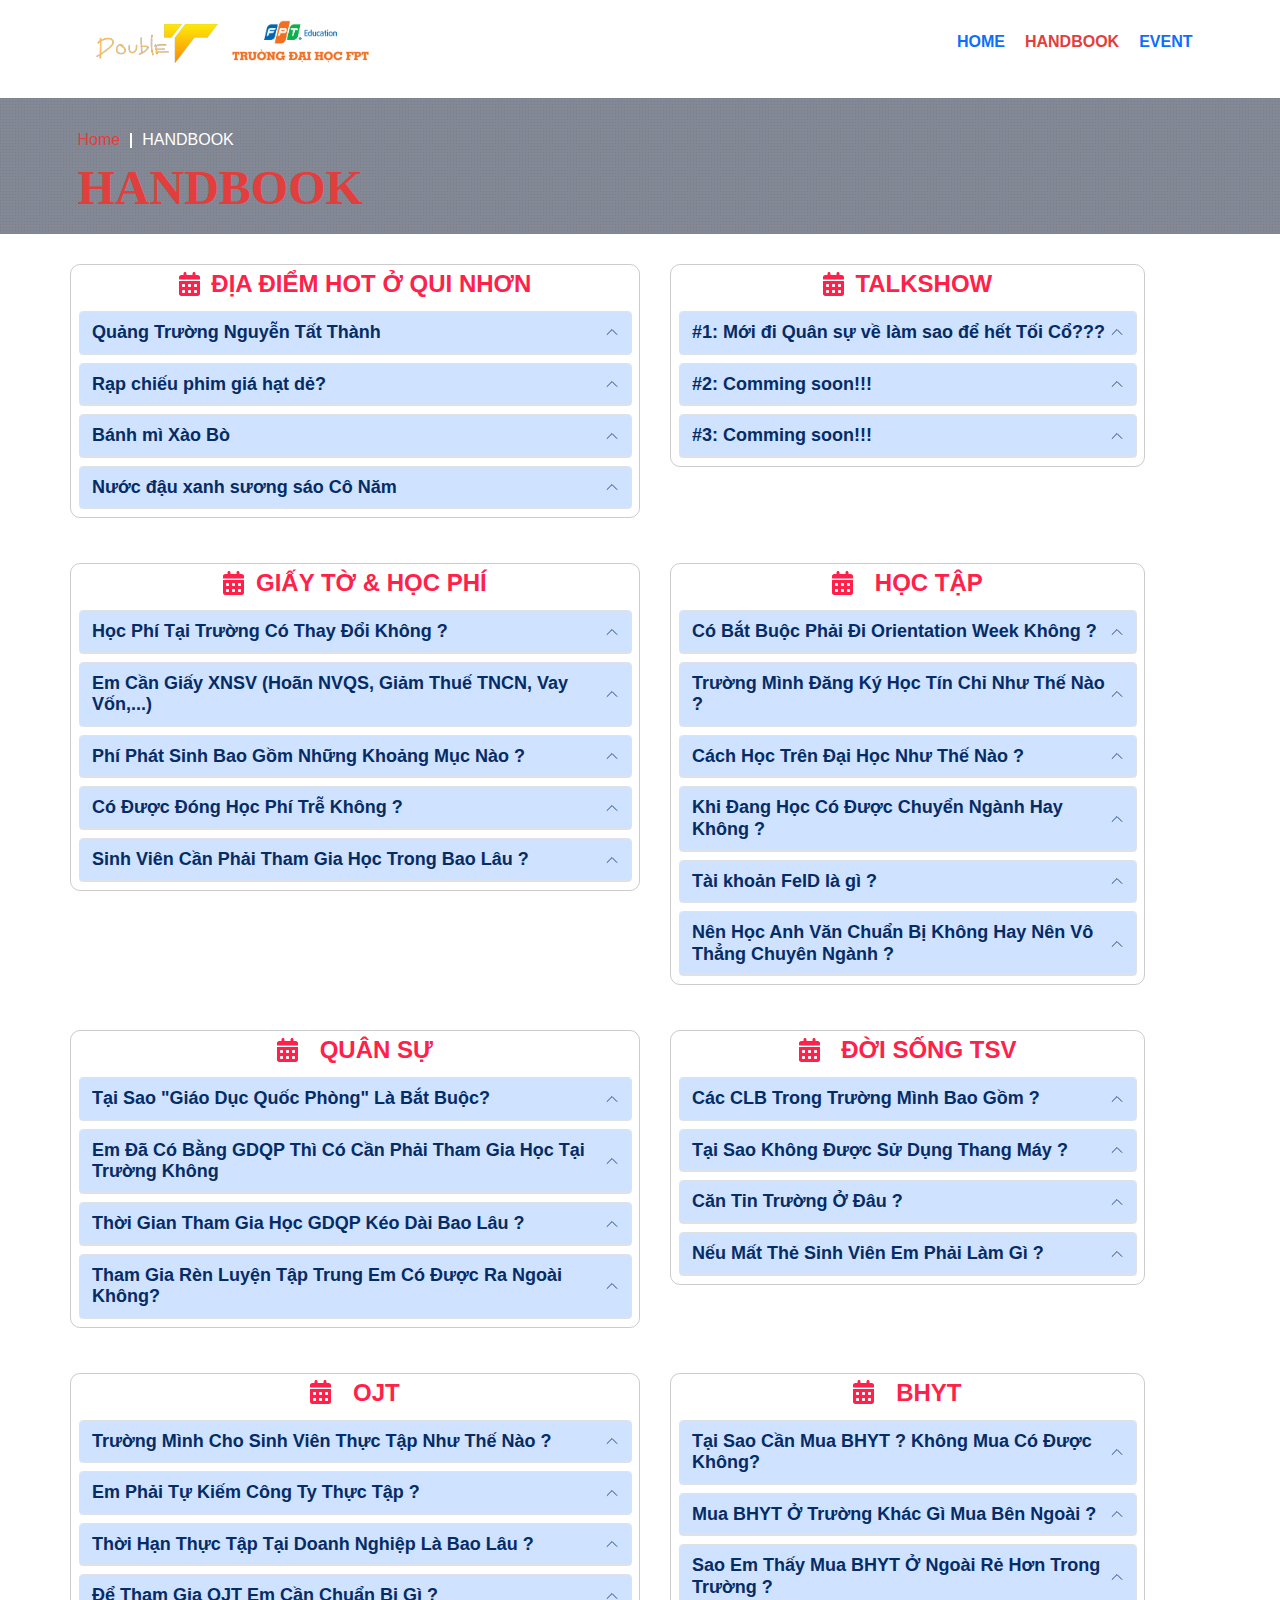
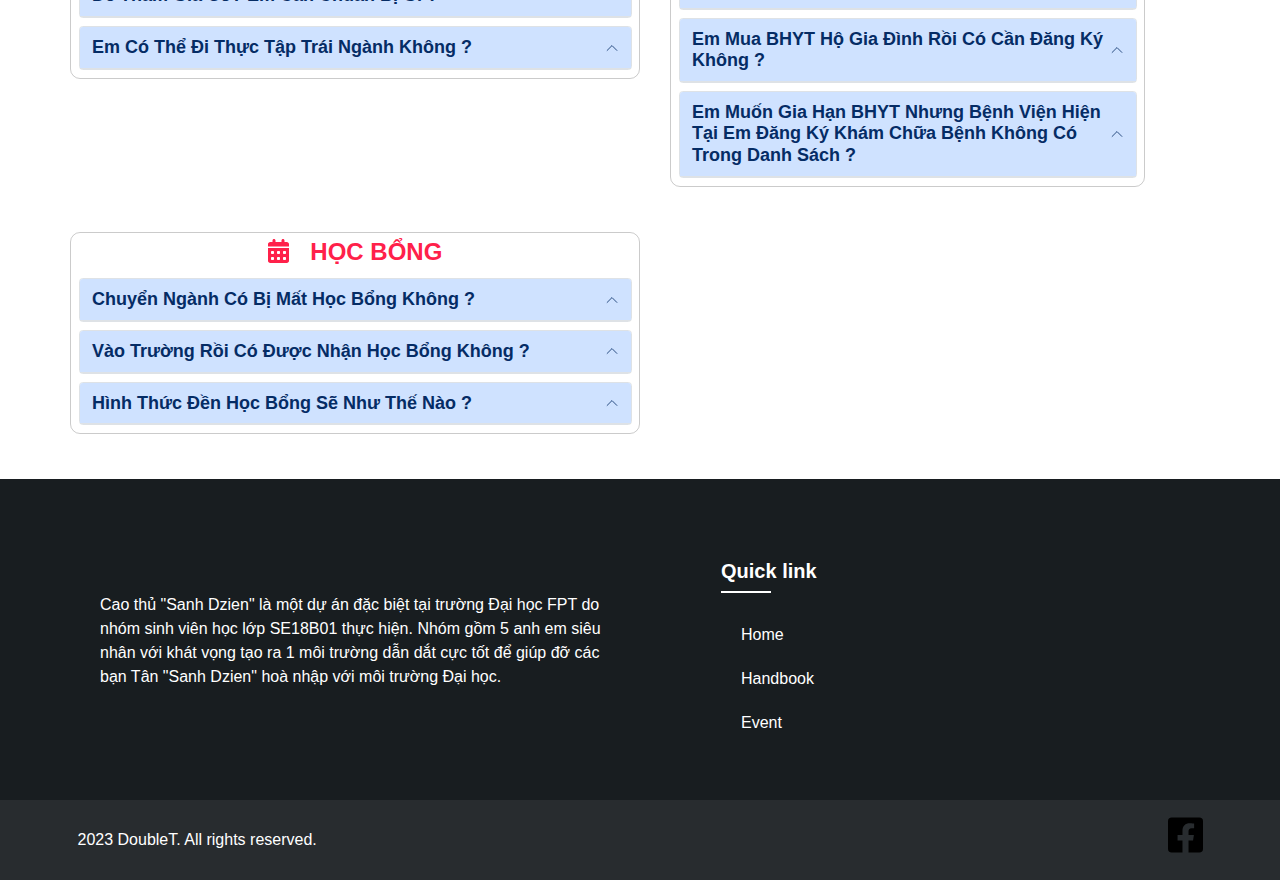
==== commit 358eebe2: "Update faq.html" ====
--- a/faq.html
+++ b/faq.html
@@ -726,25 +726,26 @@
                                     <div class="inner">
                                         <p>
                                           Trường có tất cả là 14 CLB liên quan đến nhiều lĩnh vực 
-                                            khác nhau cho các bạn sinh viên thoả sức trải nghiệm và khám phá:<br>
-                                            CLB Học thuật<br>			
-1	Lingocetera	Lingo	<br>
-2	Developer Club - FPTUQN	DevUp	<br>
-3	CAYC - CLB Thiết Kế	CAYC	<br>
-CLB Năng khiếu			<br>
-4	FPT Music Club	FMC	<br>
-5	Zero Crew - CLB Dance FUQN	FDC	<br>
-6	Traditional Musical Instrument Club	FIT	<br>
-CLB Thể thao			<br>
-7	FPT Soccer Club	FSC	<br>
-8	FUQN Vovinam Club	FVC	<br>
-9	F-Kickboxing	FKB	<br>
-10	F-Badminton Club	FBC	<br>
-11	Esports FPT Quy Nhon Club	<br>
-CLB Cộng Đồng			<br>
-12	Event Management	EvM	<br>
-13	CLB Truyền thông Pes	PES	<br>
-14	CLB Organization	USO	
+                                            khác nhau cho các bạn sinh viên thoả sức trải nghiệm và khám phá:<br>CLB Học Thuật<br>
+                                         
+                                          <p class="desc">1.<a href="https://www.facebook.com/Lingocetera">Lingocetera	Lingo</a></p>
+                                          <p class="desc">2.<a href="https://www.facebook.com/DevUp.17">Developer Club - FPTUQN</a></p>
+                                          <p class="desc">3.<a href="https://www.facebook.com/CAYC.FPTQN">CLB Thiết Kế	CAYC</a></p>
+                                          CLB Năng khiếu			<br>
+                                          <p class="desc">4.<a href="https://www.facebook.com/CLBFMC">FPT Music Club	FMC</a></p>
+                                          <p class="desc">5.<a href="https://www.facebook.com/zerocrewfuqn">Zero Crew - CLB Dance FUQN</a></p>
+                                          <p class="desc">6.<a href="https://www.facebook.com/FIT.fptuqn">Traditional Musical Instrument Club	FIT</a></p>
+                                          CLB Thể thao			<br>
+                                          <p class="desc">7.<a href="https://www.facebook.com/FSC.FPTUQN">FPT Soccer Club	FSC</a></p>
+                                          <p class="desc">8.<a href="https://www.facebook.com/fvcquynhon">FUQN Vovinam Club	FVC</a></p>
+                                          <p class="desc">9.<a href="https://www.facebook.com/fukickboxingclub">F-Kickboxing	FKB</a></p>
+                                          <p class="desc">10.<a href="https://www.facebook.com/FBC.FPTQN">F-Badminton Club	FBC</a></p>
+                                          <p class="desc">11.<a href="https://www.facebook.com/esportsquynhonclub">Esports FPT Quy Nhon Club</a></p>
+                                          CLB Cộng Đồng			<br>
+                                          <p class="desc">12.<a href="https://www.facebook.com/EvMFPTQN">Event Management	EvM</a></p>
+                                          <p class="desc">13.<a href="https://www.facebook.com/pesfuqn">CLB Truyền thông Pes	PES</a></p>
+                                          <p class="desc">14.<a href="https://www.facebook.com/usorganization">CLB Organization	USO</a></p>
+                                        	
 
                                         </p>
                                       </div>
@@ -1214,7 +1215,7 @@
                         <div class="col-lg-6 col-md-6 col-sm-12 mb-4 p-5">
                             <div class="footer-about">
                                 <img
-                                    src="./assest/Images/logobrowwhite.png"
+                                    src="./assest/Images/logoduan.png"
                                     alt=""
                                     style="width: 300px"
                                 />
@@ -1254,7 +1255,7 @@
                             <ul>
                                 <li>
                                     <a
-                                        href="https://www.facebook.com/daihocfptquynhon"
+                                        href="https://www.facebook.com/profile.php?id=61552058827554&mibextid=ZbWKwL"
                                         target="_blank"
                                         ><svg
                                             xmlns="http://www.w3.org/2000/svg"
